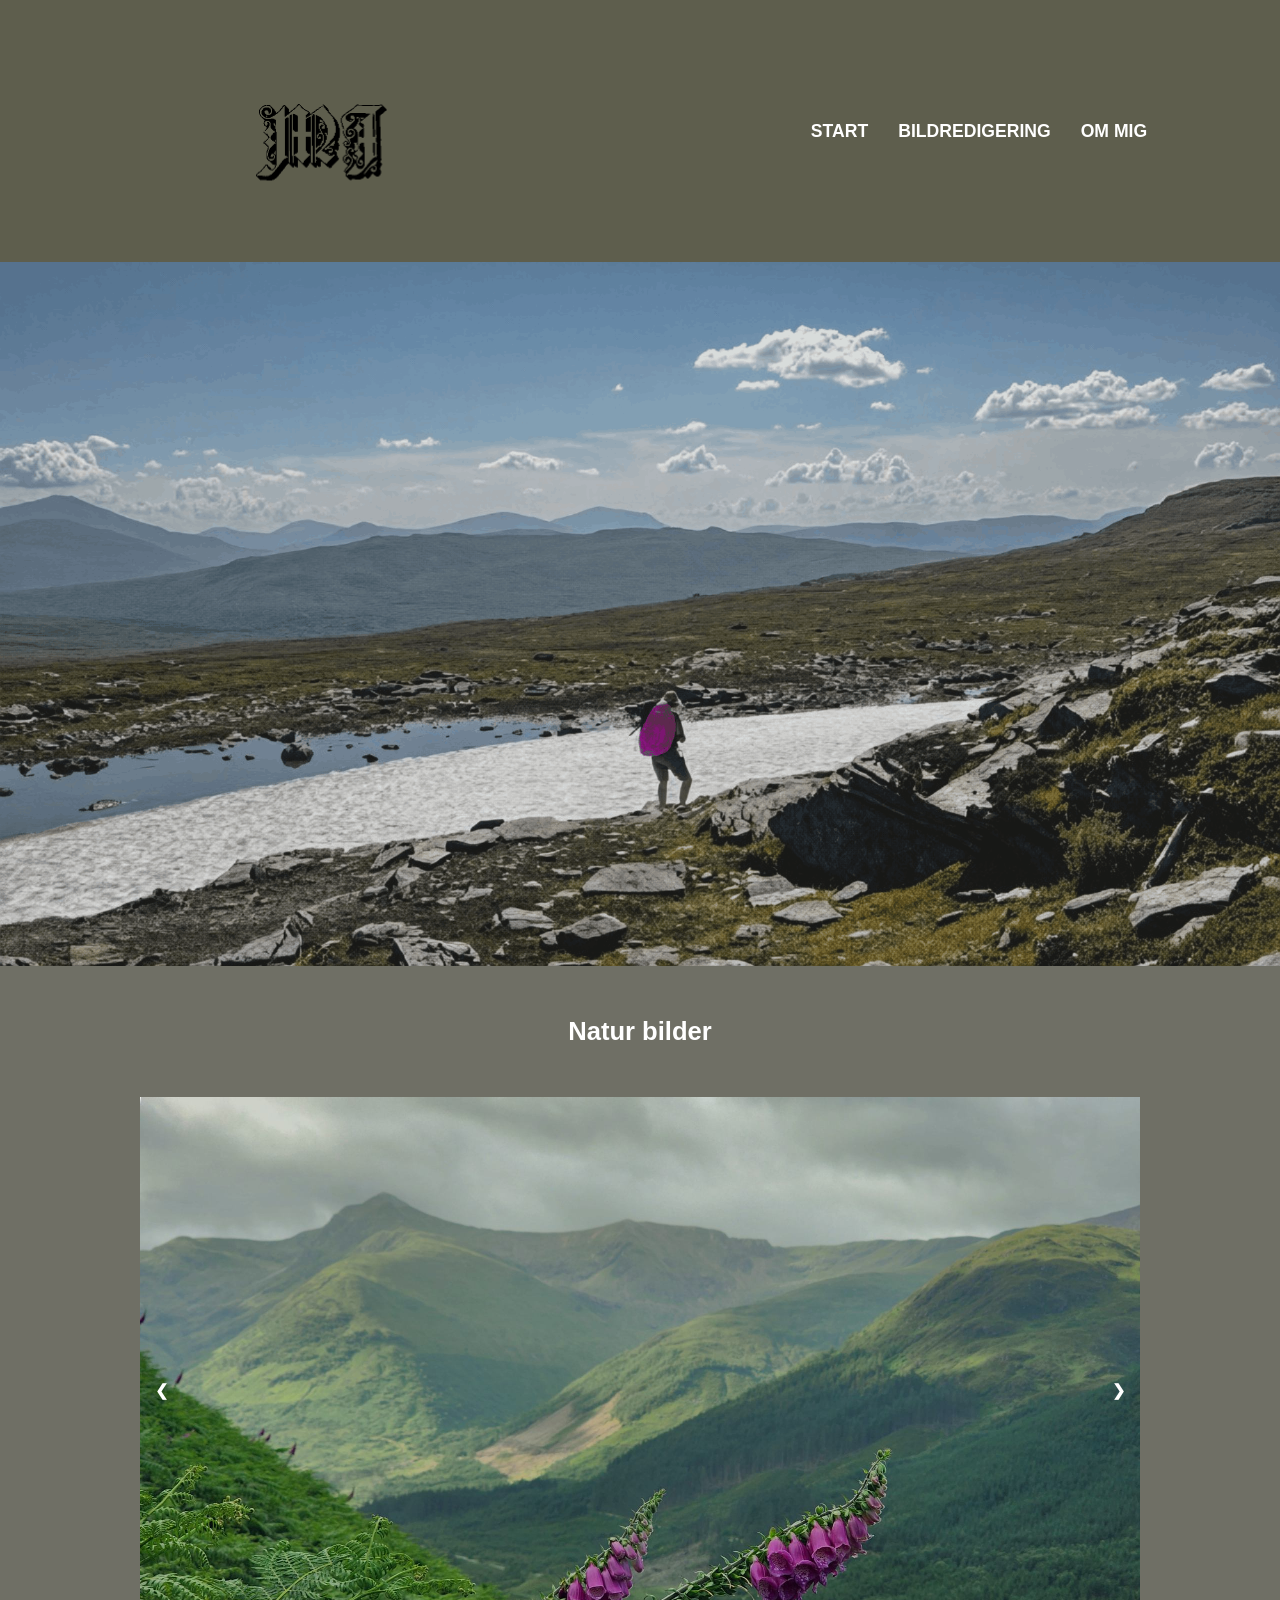
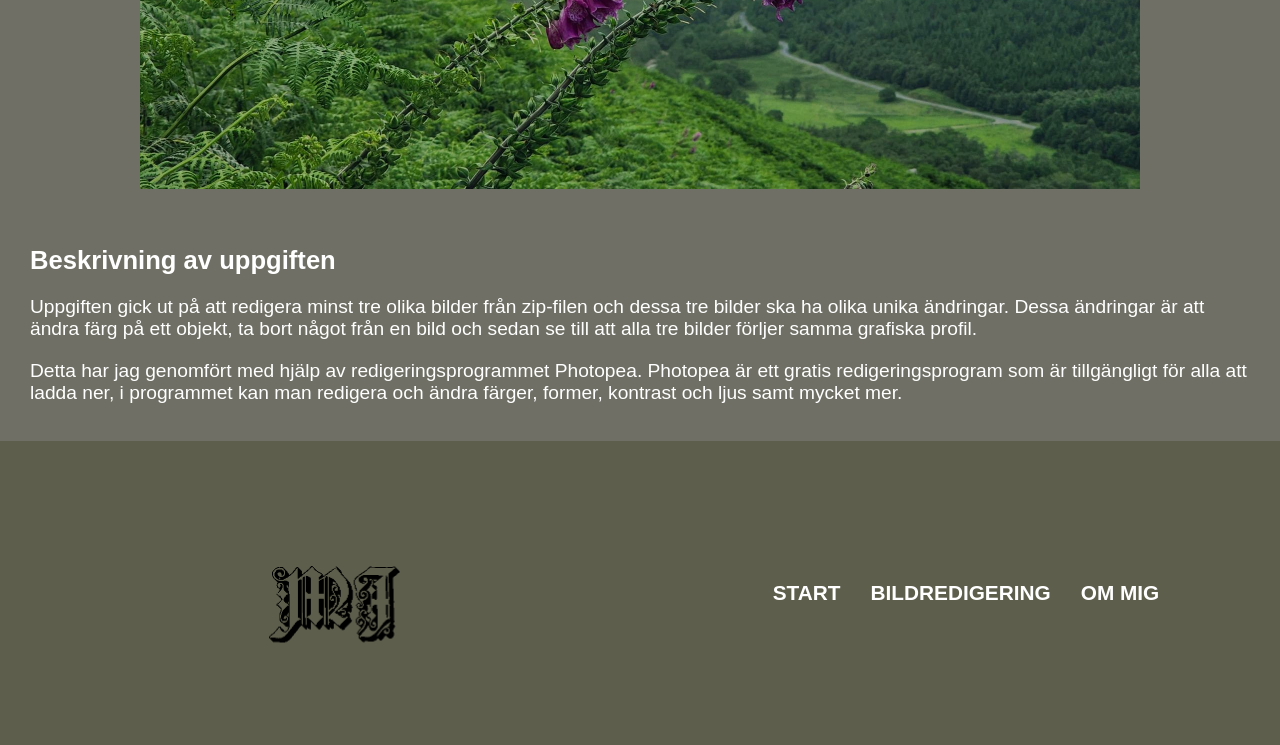
==== index.html @ e465652f "Skapat kopia av förra repositoryt och påbörjar nu analysen" ====
<!DOCTYPE html>
<html lang="sv">
    <head>
        <meta charset="UTF-8">
        <meta name="viewport" content="width=device-width initial-scale=1.0">
        <title>Bild redigering</title>
        <link rel="stylesheet" href="css/style.css">
        <script src="js/main.js" defer></script>
        <link rel="icon" type="images/png" sizes="32x32" href="images/favicon.png">
        <link rel="icon" type="images/x-icon" href="images/favicon.ico">
    </head>
    <body>
        <!--HEADERT-->
        <header>
            <div class="header-wrapper">
                <div class="logo-header">
                    <a href="index.html">
                        <img src="images/logotyp.svg" alt="logotyp för MJ">
                    </a>
                </div>
                <div class="nav-header">
                    <nav>
                        <ul>
                            <li><a href="index.html">START</a></li>
                            <li><a href="bildredigering.html">BILDREDIGERING</a></li>
                            <li><a href="ommig.html">OM MIG</a></li>
                        </ul>
                    </nav>
                </div>
            </div>
        </header>
        <!--MAIN-->
        <main>
            <div class="container">
                <img src="images/header.png" alt="en människa som står framför snö mitt uppe på ett fjäll med utsikt av andra fjäll">
            </div>
            <section class="slideshow-container">
                <h1>Natur bilder</h1>
                <div class="mySlides fade">
                    <img src="images/bilserie001.jpg" alt="två rosa blommor som växer på ett berg fullt av grönska med andra gröna berg i bakgrunden" style="width:100%">
                </div>
                <div class="mySlides fade">
                    <img src="images/bilserie002.jpg" alt="en ko som ligger på gräs med ett berg och havet i bakgrunden" style="width:100%">
                </div>
                <div class="mySlides fade">
                    <img src="images/bilserie003.jpg" alt="en dykare under vatten med bubblor runt åvanför sig och dykaren håller i ett rep" style="width:100%">
                </div>
                <a class="prev" onclick="plusSlides(-1)">&#10094;</a>
                <a class="next" onclick="plusSlides(1)">&#10095;</a>
            </section>
            <br>
            <br>
            <section class="main-wrapper">
                <h2>Beskrivning av uppgiften</h2>
                <p>
                    Uppgiften gick ut på att redigera minst tre olika bilder från zip-filen och dessa tre bilder ska ha olika unika ändringar.
                    Dessa ändringar är att ändra färg på ett objekt, ta bort något från en bild och sedan se till att alla tre bilder förljer 
                    samma grafiska profil. 
                </p>
                <p>
                    Detta har jag genomfört med hjälp av redigeringsprogrammet Photopea. Photopea är ett gratis 
                    redigeringsprogram som är tillgängligt för alla att ladda ner, i programmet kan man redigera och ändra färger, former, 
                    kontrast och ljus samt mycket mer.
                </p>
            </section>
            <br>
        </main>
        <!--FOOTER-->
        <footer>
            <div class="footer-wrapper">
                <div class="logo-footer">
                    <a href="index.html">
                        <img src="images/logotyp.svg" alt="logotyp för MJ">
                    </a>      
                </div>
                <!--FOOTER NAV-->
                <div class="nav-footer">
                    <nav>
                        <ul>
                            <li><a href="index.html">START</a></li>
                            <li><a href="bildredigering.html">BILDREDIGERING</a></li>
                            <li><a href="ommig.html">OM MIG</a></li>
                        </ul>
                    </nav>
                </div>
            </div>
        </footer>
    </body>
</html>
---- css/style.css ----
* {
    box-sizing: border-box;
    font-family:Arial, Helvetica, sans-serif;
    color: white;
}

body {
    margin: 0;
    background-color: rgb(111, 111, 101);
}

header {
    background-color: rgb(94, 94, 77);
}

img {
    max-width: 100%;
    height: auto;
    display: block;
}

/* HEADER */
.header-wrapper {
    display: flex;
    flex-direction: column;
    justify-content: space-between;
    align-items: center;
    padding: 15px 10px;
}

/* HEADER NAV */
nav ul {
    display: flex;
    flex-direction: row;
    list-style-type: none;
    text-align: center;
    justify-content: center;
    gap: 30px;
}

nav ul li a {
    color: white;
    text-decoration: none;
    font-size: 1.1em;
    font-weight: bold;
}

/* MAIN */
.container {
    align-items: center;
}

/* BILDSPELET */

.slideshow-container {
    max-width: 1000px;
    position: relative;
    margin: auto;
}

.slideshow-container h1 {
    font-size: 1.6rem;
    padding: 30px;
    text-align: center;
}

.mySlides {
    display: flex;
    flex-direction: column-reverse;
    justify-content: center;
}

.prev, .next {
    cursor: pointer;
    position: absolute;
    top: 50%;
    width: auto;
    margin-top: -22px;
    padding: 15px;
    color: white;
    font-weight: bold;
    font-size: 1rem;
    transition: 0.7s ease;
    border-radius: 0 3px 3px 0;
    user-select: none;
}

.next {
    right: 0;
    border-radius: 3px 0 0 3px;
}

.prev:hover, .next:hover {
    background-color: rgb(0,0,0,0.8);
}

.fade {
    animation-name: fade;
    animation-duration: 1.5s;
}

@keyframes fade {
    from {opacity: .4}
    to {opacity: 1}
}

.main-wrapper h2 {
    font-size: 1.6rem;
    padding: 0 30px 0 30px;
}

.main-wrapper p {
    font-size: 1.2rem;
    padding: 0 30px 0 30px;
}

/* FOOTER */
footer {
    background-color: rgb(94, 94, 77);
    padding: 20px 20px;
}

.footer-wrapper {
    display: flex;
    flex-direction: column;
    justify-content: center;
    margin: 1rem;
}

.logo-footer {
    display: flex;
    flex-direction: column;
    align-items: center;
    justify-content: center;
    margin: 1rem;
}

/* FOOTER NAV */
footer nav ul {
    display: flex;
    flex-direction: row;
    list-style-type: none;
    text-align: center;
    justify-content: center;
    gap: 10px;
}

footer nav ul li a {
    color: white;
    text-decoration: none;
    font-size: 1.1em;
    font-weight: bold;
}

/* DESKTOP */
@media(min-width: 1000px) {
    .header-wrapper {
        display: grid;
        grid-template-columns: 1fr 1fr;
        grid-template-areas:
        "logo-header nav-header";
        flex-direction: row;
        justify-content: space-between;
        align-items: center;
        gap: 1rem;
    }

    .logo-header {
        grid-area: logo-header;
        display: flex;
        flex-direction: column;
        align-items: center;
        justify-content: center;
        margin: 1rem;
    }

    .header-wrapper nav {
        grid-area: nav-header;
        display: flex;
        flex-direction: row;
        list-style-type: none;
        text-align: center;
        justify-content: center;
        gap: 20px;
    }
    
    .nav-header {
        grid-area: nav-header;
    }

    .nav-header nav ul li a {
        color: white;
        text-decoration: none;
        font-size: 1.1em;
        font-weight: bold;
    }
    
    .mySlides img {
        max-height: 700px;
    }

    .footer-wrapper {
        display: grid;
        grid-template-columns: 2fr 2fr;
        grid-template-areas:
        "logo-footer nav-footer";
        align-items: center;
        gap: 1rem;
    }

    .logo-footer {
        grid-area: logo-footer;
        justify-content: flex-start;
        margin: 1rem 0;
    }

    .nav-footer {
        grid-area: nav-footer;
        justify-content: flex-start;
    }

    footer nav ul {
        gap: 30px;
    }

    .nav-footer ul li a {
        font-size: 1.3em;
    }
}
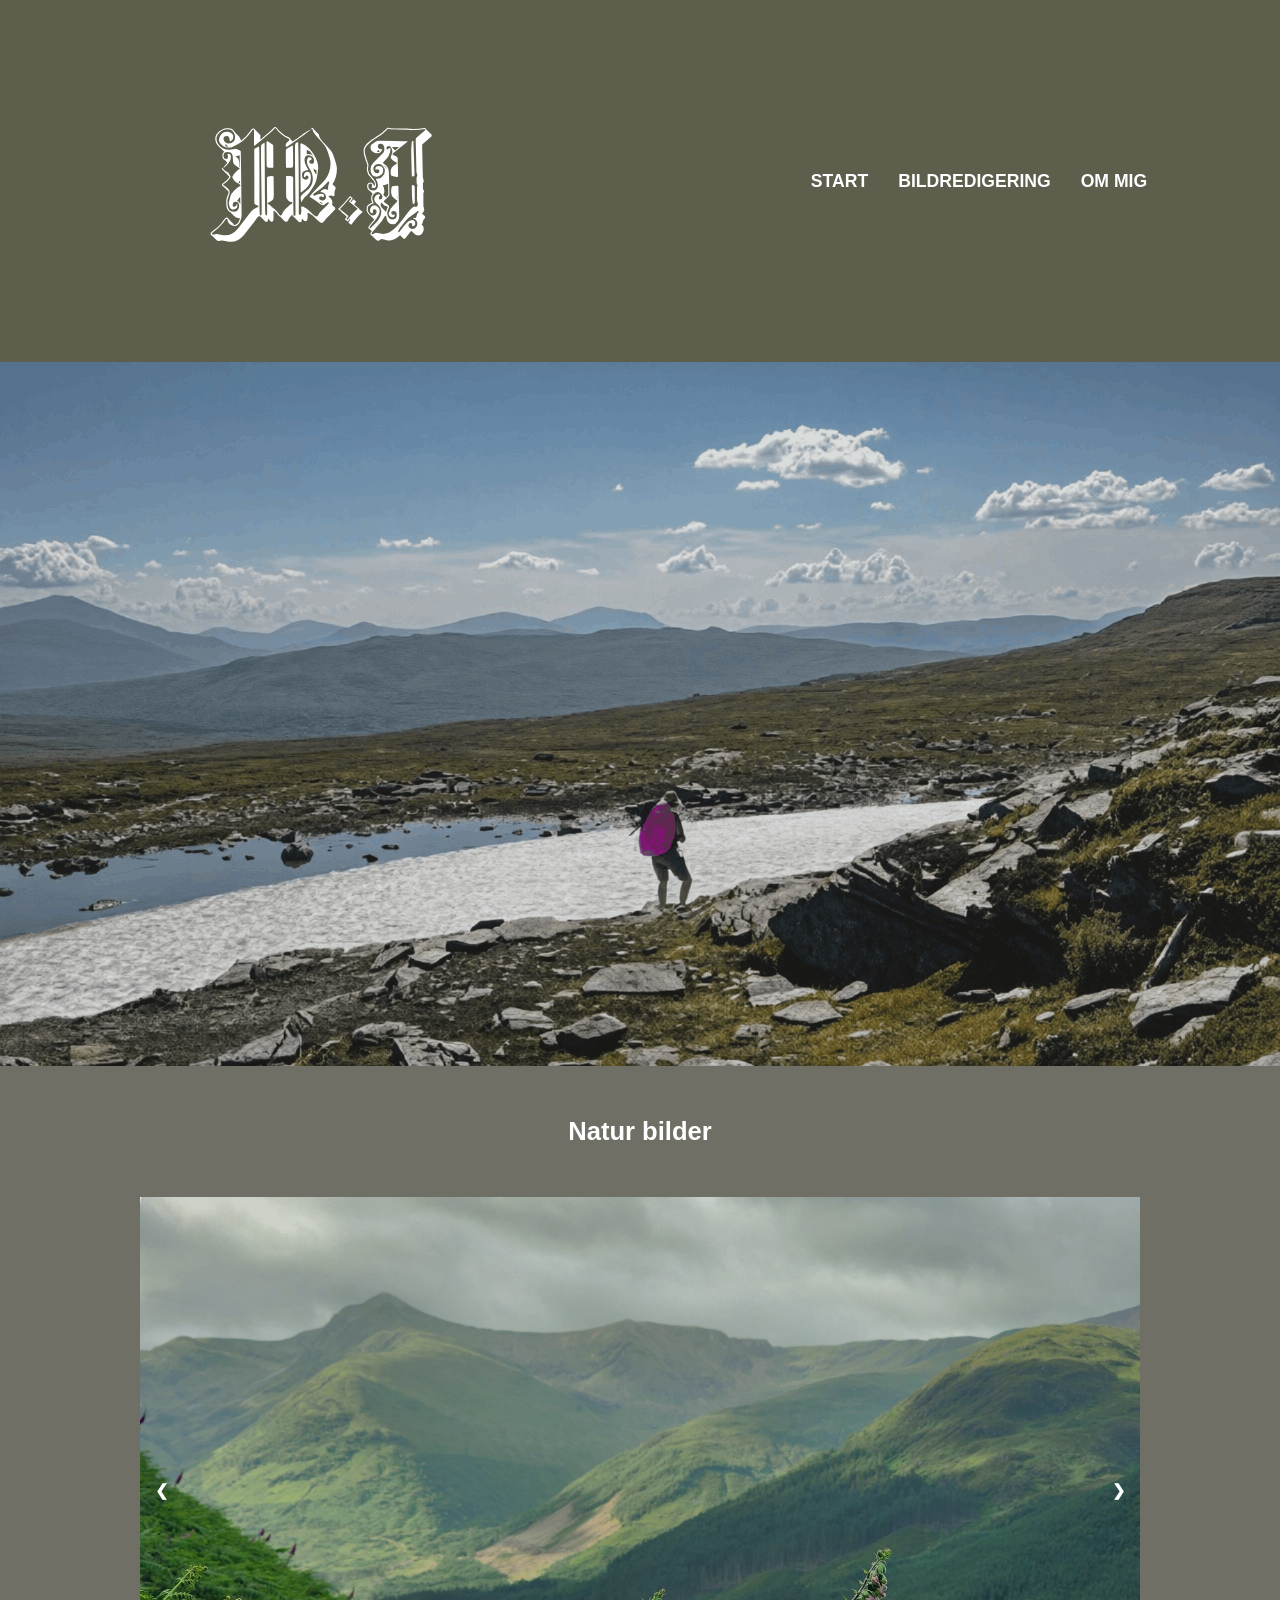
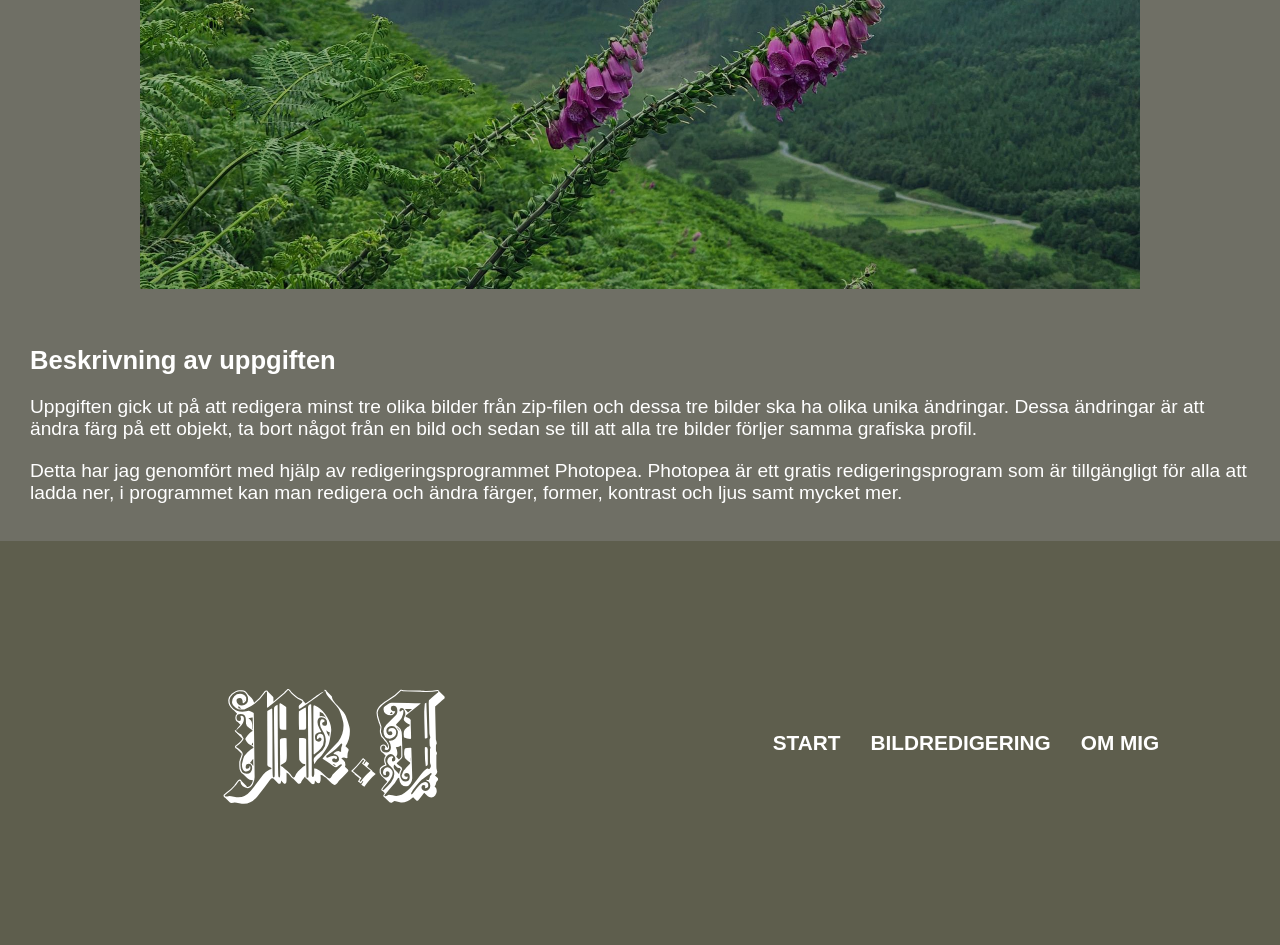
==== commit 6507406e: "Ändrat så logotypen är vit och ökar därmed kontrasten mellan bakgrund och logga" ====
--- a/index.html
+++ b/index.html
@@ -15,7 +15,7 @@
             <div class="header-wrapper">
                 <div class="logo-header">
                     <a href="index.html">
-                        <img src="images/logotyp.svg" alt="logotyp för MJ">
+                        <img src="images/logo-vit.svg" alt="logotyp för MJ">
                     </a>
                 </div>
                 <div class="nav-header">
@@ -70,7 +70,7 @@
             <div class="footer-wrapper">
                 <div class="logo-footer">
                     <a href="index.html">
-                        <img src="images/logotyp.svg" alt="logotyp för MJ">
+                        <img src="images/logo-vit.svg" alt="logotyp för MJ">
                     </a>      
                 </div>
                 <!--FOOTER NAV-->
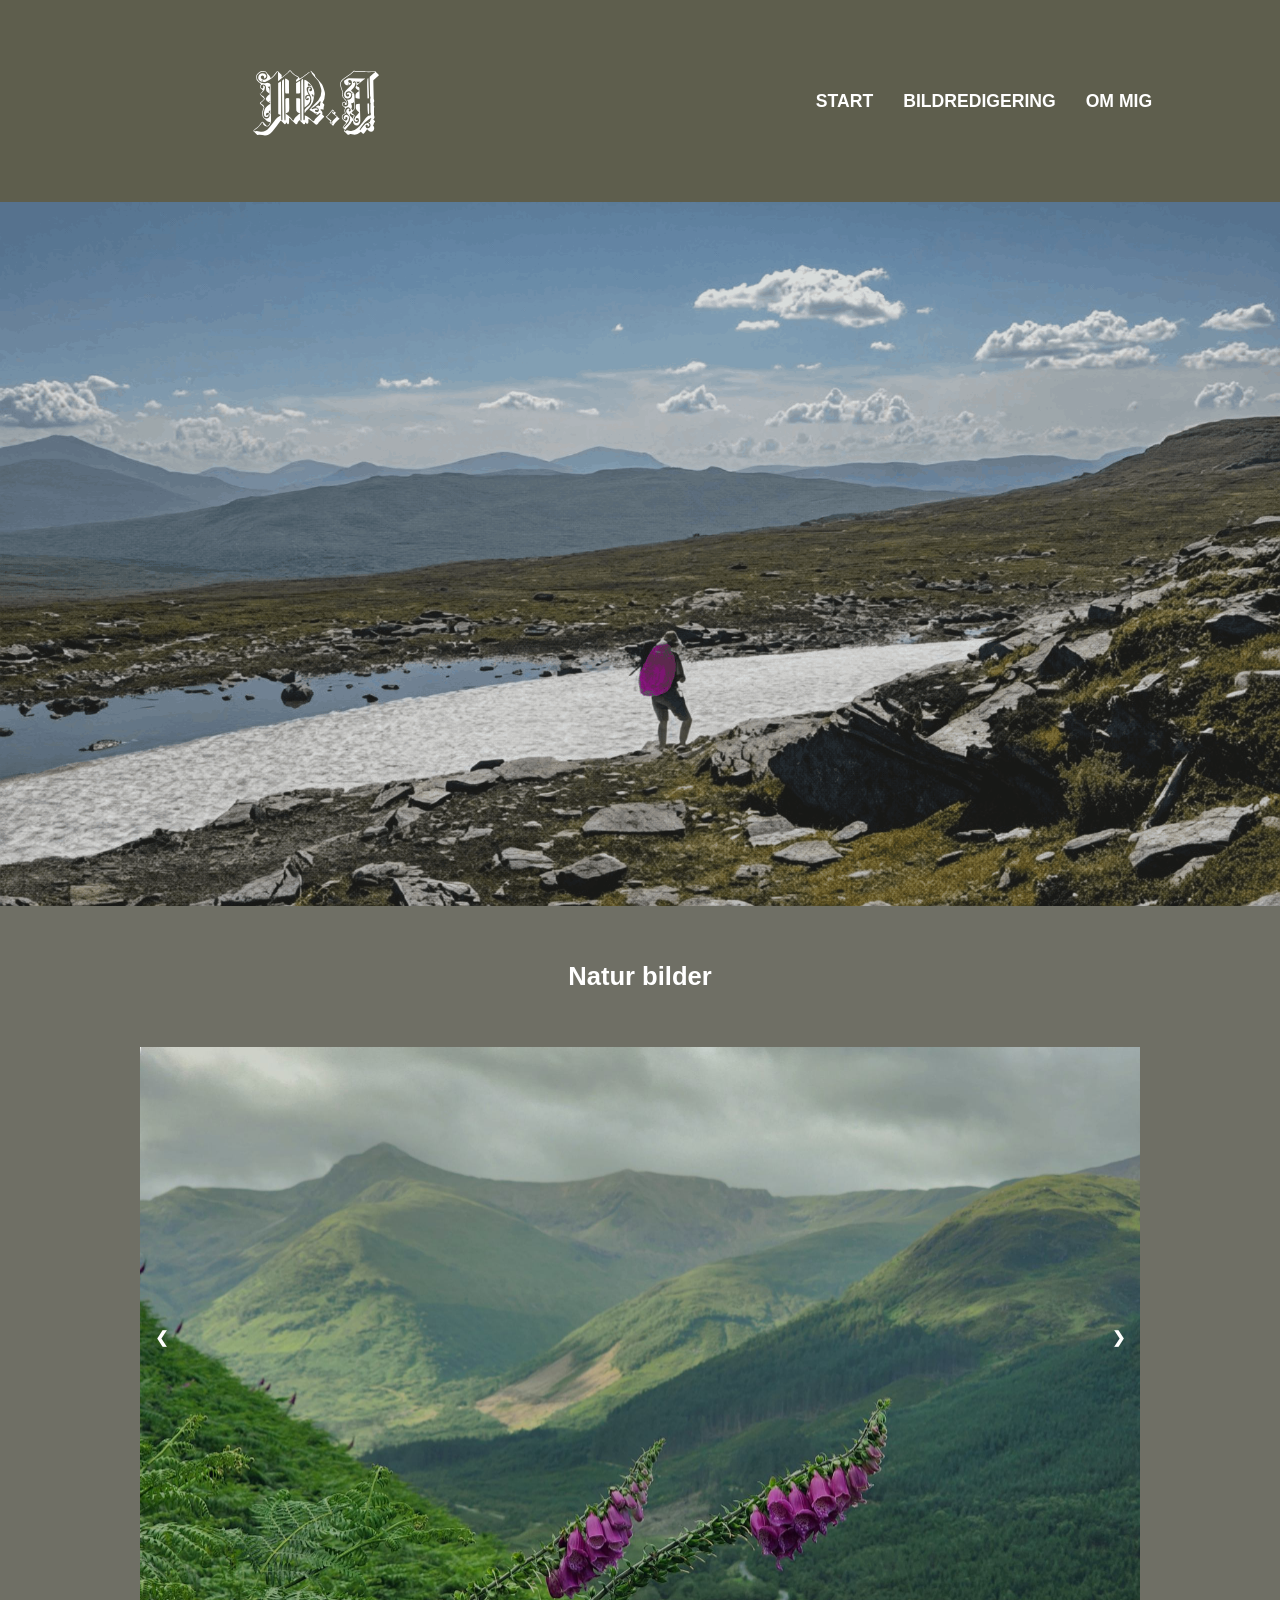
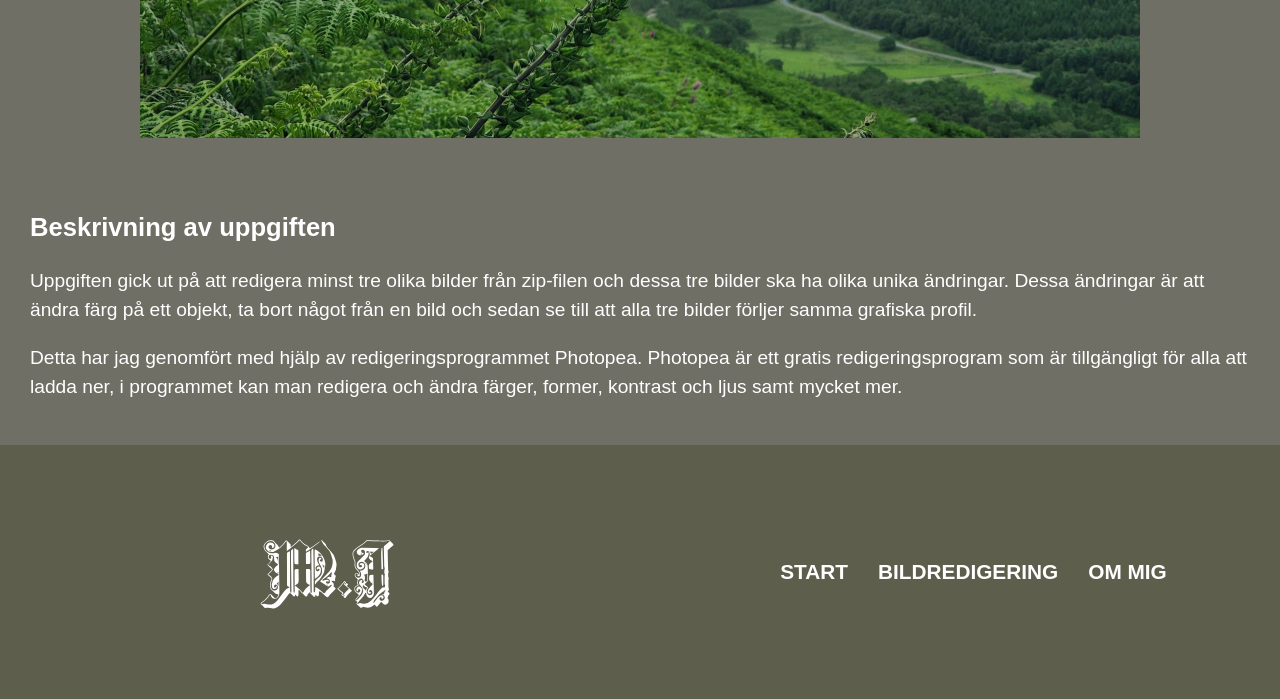
==== commit 4169fe14: "Ändrat och laggt in en ny hero bild som är komprimerad" ====
--- a/index.html
+++ b/index.html
@@ -32,8 +32,10 @@
         <!--MAIN-->
         <main>
             <div class="container">
-                <img src="images/header.png" alt="en människa som står framför snö mitt uppe på ett fjäll med utsikt av andra fjäll">
-            </div>
+                <picture>
+                    <source srcset="header.webp" type="images/webp">
+                    <img src="images/header.png" alt="en människa som står framför snö mitt uppe på ett fjäll med utsikt av andra fjäll" loading="lazy">
+                </picture>            </div>
             <section class="slideshow-container">
                 <h1>Natur bilder</h1>
                 <div class="mySlides fade">
--- a/css/style.css
+++ b/css/style.css
@@ -7,6 +7,7 @@
 body {
     margin: 0;
     background-color: rgb(111, 111, 101);
+    line-height: 1.5;
 }
 
 header {
@@ -25,7 +26,11 @@
     flex-direction: column;
     justify-content: space-between;
     align-items: center;
-    padding: 15px 10px;
+}
+
+.header-wrapper img {
+    max-height: 170px;
+    max-width: 200px;
 }
 
 /* HEADER NAV */
@@ -117,7 +122,7 @@
 /* FOOTER */
 footer {
     background-color: rgb(94, 94, 77);
-    padding: 20px 20px;
+    padding: 5px;
 }
 
 .footer-wrapper {
@@ -125,6 +130,11 @@
     flex-direction: column;
     justify-content: center;
     margin: 1rem;
+}
+
+.footer-wrapper img {
+    max-height: 180px;
+    max-width: 210px;
 }
 
 .logo-footer {
